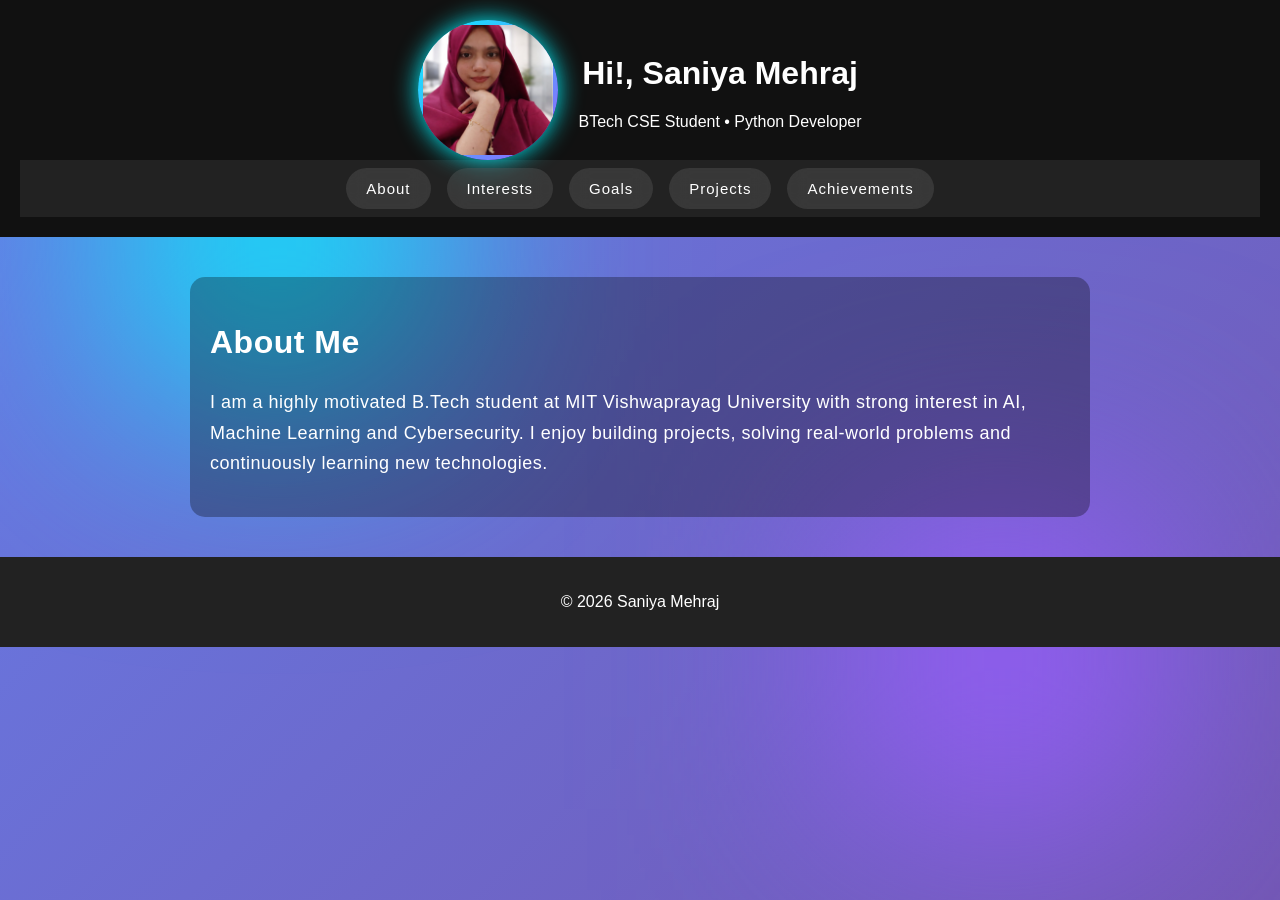
==== index.html @ 71ebf5fb "Update index.html" ====
<!DOCTYPE html>
<html lang="en">
<head>
<meta charset="UTF-8">
<meta name="viewport" content="width=device-width, initial-scale=1.0">
<title>Saniya Mehraj | Portfolio</title>
<link rel="stylesheet" href="style.css">
</head>

<body>

<header class="header">
  <div class="header-content">
    <div class="profile-circle">
      <img src="assets/profile.jpg" alt="Profile">
    </div>

    <div>
      <h1>Hi!, Saniya Mehraj</h1>
      <p>BTech CSE Student • Python Developer</p>
    </div>
  </div>

  <!-- Navigation -->
  <nav>
    <button onclick="showPage('about')">About</button>
    <button onclick="showPage('interests')">Interests</button>
    <button onclick="showPage('goals')">Goals</button>
    <button onclick="showPage('projects')">Projects</button>
    <button onclick="showPage('certificates')">Achievements</button>
  </nav>
</header>

<!-- ================== ABOUT ================== -->
<section id="about" class="page active">
  <h2>About Me</h2>
  <p>
    I am a highly motivated B.Tech student at MIT Vishwaprayag University with strong interest in AI, Machine Learning and Cybersecurity. I enjoy building projects, solving real-world problems and continuously learning new technologies.
  </p>
</section>

<!-- ================== INTERESTS ================== -->
<section id="interests" class="page">
  <h2>My Interests</h2>

  <div class="grid">
    <div class="card">🌐 Web Development</div>
    <div class="card">🤖 Artificial Intelligence</div>
    <div class="card">🔐 Cybersecurity</div>
    <div class="card">💻 Programming</div>
    <div class="card">🧠 Prompt Engineering</div>
    <div class="card">📊 Problem Solving</div>
  </div>
</section>

<!-- ================== GOALS ================== -->
<section id="goals" class="page">
  <h2>Career Goals</h2>

  <div class="goals-container">

    <div class="card goal-card">
      <h4>🚀 Short-Term Goals</h4>
      <ul>
        <li>Strengthen programming & problem-solving skills</li>
        <li>Build real-world projects in AI/ML & Cybersecurity</li>
        <li>Gain internships in tech industry</li>
        <li>Learn TensorFlow, PyTorch & Cloud</li>
      </ul>
    </div>

    <div class="card goal-card">
      <h4>🌟 Long-Term Goals</h4>
      <ul>
        <li>Become AI/ML Engineer or Cybersecurity Specialist</li>
        <li>Work on impactful tech solutions</li>
        <li>Be part of innovative startup</li>
        <li>Continuously grow as tech professional</li>
      </ul>
    </div>

  </div>
</section>

<!-- ================== PROJECTS ================== -->
<section id="projects" class="page">
  <h2>My Projects</h2>

  <div class="grid">

    <!-- Python -->
    <div class="project-card">
      <img src="assets/python.jpg">
      <h4>Python Project</h4>
      <p>Reimbursement Workflow System using Python</p>
    </div>

    <!-- ACE -->
    <div class="project-card">
      <img src="assets/ace.jpg">
      <h4>ACE Project</h4>
      <p>Sustainaible And Environment Friendly Recycling Of End-Of-Life Tyres</p>
    </div>

    <!-- Design Thinking -->
    <div class="project-card">
      <img src="assets/design.jpg">
      <h4>Design Thinking</h4>
      <p>Solutions for construction site problems</p>
    </div>

    <!-- AI4All (NEW) -->
    <div class="project-card">
      <img src="assets/ai4all.jpg">
      <h4>AI4All Project</h4>
      <p>
        Developed an AI-based Smart Study Scheduler that helps students plan study time efficiently using intelligent algorithms and data analysis.
      </p>
    </div>

  </div>
</section>

<!-- ================== CERTIFICATES ================== -->
<section id="certificates" class="page">
  <h2>Achievements & Certificates</h2>

  <div class="cert-container">
    <div class="cert-card"><img src="assets/cert1.jpg"><p>Yuva AI</p></div>
    <div class="cert-card"><img src="assets/cert2.jpg"><p>Modern AI</p></div>
    <div class="cert-card"><img src="assets/cert3.jpg"><p>Web Development</p></div>
    <div class="cert-card"><img src="assets/cert4.jpg"><p>Workshop</p></div>
    <div class="cert-card"><img src="assets/cert5.jpg"><p>Hackathon</p></div>
  </div>

</section>

<footer>
  <p>© 2026 Saniya Mehraj</p>
</footer>

<script src="script.js"></script>
</body>
</html>
---- style.css ----
body{
    margin:0;
    font-family: 'Segoe UI', sans-serif;
    
    /* Gradient Background */
    background: linear-gradient(135deg, #667eea, #764ba2, #00c6ff);
    background-size: 300% 300%;
    animation: gradientMove 8s ease infinite;

    color: #333;
}
header{
text-align:center;
padding:40px;
background:linear-gradient(135deg,#667eea,#764ba2);
color:white;
}


.header-content {
    display: flex;
    align-items: center;
    justify-content: center;
    gap: 30px;
    flex-wrap: wrap;   /* prevents overlap on small screens */
}



/* Glowing Circle */
.profile-circle {
    width: 140px;
    height: 140px;
    border-radius: 50%;
    padding: 5px;
    background: linear-gradient(135deg, #00f5ff, #9b5cff);
    box-shadow: 0 0 25px #00f5ff;
    animation: glow 2s infinite alternate;
}

/* Glow Animation */
@keyframes glow {
    from {
        box-shadow: 0 0 10px #00f5ff;
    }
    to {
        box-shadow: 0 0 25px #9b5cff;
    }
}
.header {
    background: #111;
    color: white;
    padding: 20px;
    text-align: center;
}

.header-content {
    display: flex;
    align-items: center;
    justify-content: center;
    gap: 20px;
}


.tagline{opacity:0.9}
nav{
display:flex;
justify-content:center;
flex-wrap:wrap;
background:#222;
}
nav a{
color:white;
padding:12px;
text-decoration:none;
}
nav a:hover{background:#444}
section{
padding:40px 20px;
max-width:900px;
margin:auto;
}
.grid {
    display: grid;
    grid-template-columns: repeat(auto-fit, minmax(250px, 1fr));
    gap: 25px;   /* ⭐ more spacing */
}
.cert-container {
    display: flex;
    gap: 20px;
    overflow-x: auto;
    padding: 20px;
    margin-top: 20px;   /* ⭐ add spacing */
}


.cert-card {
    min-width: 250px;   /* important for one row */
    flex: 0 0 auto;
    background: white;
    border-radius: 15px;
    box-shadow: 0 5px 15px rgba(0,0,0,0.1);
    transition: 0.3s;
}

.cert-card:hover {
    transform: scale(1.05);
}

.card{
    background: rgba(255, 255, 255, 0.15);
    backdrop-filter: blur(10px);
    padding:20px;
    border-radius:15px;
    box-shadow:0 8px 25px rgba(0,0,0,0.2);
    transition:0.3s;
    color: white;
}

.card:hover{
    transform:translateY(-8px) scale(1.02);
}
footer{
text-align:center;
padding:20px;
background:#222;
color:white;
}
.dark{
background:#121212;
color:white;
}
.dark nav{background:#000}
.dark .card{background:#1e1e1e}
/* Page switching */
.page {
    display: none;
}

.page.active {
    display: block;
}

/* Button style (matches your theme) */
/* Modern Navbar Buttons */
nav button {
    background: rgba(255, 255, 255, 0.1);
    border: none;
    color: white;
    padding: 12px 20px;
    margin: 8px;
    border-radius: 25px;
    cursor: pointer;
    font-size: 15px;
    letter-spacing: 1px;
    transition: 0.3s;
    backdrop-filter: blur(10px);
}

/* Hover Glow */
nav button:hover {
    background: linear-gradient(135deg, #00f5ff, #9b5cff);
    box-shadow: 0 0 15px #00f5ff;
    transform: translateY(-2px);
}

.page {
    display: none;
}

.page.active {
    display: block;
}
@keyframes gradientMove {
    0% { background-position: 0% 50%; }
    50% { background-position: 100% 50%; }
    100% { background-position: 0% 50%; }
}
section {
    padding: 40px 20px;
    max-width: 900px;
    margin: 40px auto;   /* adds space between sections */
    border-radius: 20px;
}
body::before {
    content: "";
    position: fixed;
    width: 300px;
    height: 300px;
    background: #00f5ff;
    filter: blur(120px);
    top: 10%;
    left: 10%;
    z-index: -1;
}

body::after {
    content: "";
    position: fixed;
    width: 300px;
    height: 300px;
    background: #9b5cff;
    filter: blur(120px);
    bottom: 10%;
    right: 10%;
    z-index: -1;
}
h3 {
    text-align: center;
    margin-top: 20px;
    color: white;
}

/* Goals Section */
.goals-container {
    display: grid;
    grid-template-columns: repeat(auto-fit, minmax(300px, 1fr));
    gap: 20px;
    margin-top: 20px;
}

.goal-card {
    transition: 0.4s;
}

/* Title */
.goal-card h4 {
    margin-bottom: 10px;
    text-align: center;
}

/* List styling */
.goal-card ul {
    padding-left: 20px;
    line-height: 1.6;
}

/* Hover effect */
.goal-card:hover {
    transform: translateY(-10px) scale(1.02);
    box-shadow: 0 0 25px #9b5cff;
}
.goal-card ul li::marker {
    color: #00f5ff;
}
.profile-circle {
    width: 140px;
    height: 140px;
    border-radius: 50%;
    padding: 5px;
    background: linear-gradient(135deg, #00f5ff, #9b5cff);
    box-shadow: 0 0 25px #00f5ff;
    animation: glow 2s infinite alternate;

    overflow: hidden;   /* ⭐ IMPORTANT FIX */
    flex-shrink: 0;     /* prevents stretching */
}
.profile-circle img {
    width: 100%;
    height: 100%;
    object-fit: cover;   /* keeps image inside circle */
    display: block;
}
/* Project Cards */
.project-card {
    background: rgba(255, 255, 255, 0.15);
    backdrop-filter: blur(10px);
    border-radius: 15px;
    overflow: hidden;
    text-align: center;
    transition: 0.4s;
    color: white;
}

/* Image */
.project-card img {
    width: 100%;
    height: 180px;
    object-fit: cover;
}

/* Hover effect */
.project-card:hover {
    transform: translateY(-10px) scale(1.03);
    box-shadow: 0 0 25px #00f5ff;
}

/* Text */
.project-card h4 {
    margin: 10px 0 5px;
}

.project-card p {
    padding: 0 10px 15px;
    font-size: 14px;
}
.project-card img {
    width: 100%;
    height: 180px;
    object-fit: cover;
    display: block;   /* ⭐ IMPORTANT */
}
.cert-card {
    min-width: 250px;
    flex: 0 0 auto;
    background: white;
    border-radius: 15px;
    overflow: hidden;   /* ⭐ IMPORTANT */
    box-shadow: 0 5px 15px rgba(0,0,0,0.1);
    transition: 0.3s;
}
* {
    box-sizing: border-box;
}
/* About section text white */
#about {
    color: white;
}
#about a {
    color: #00f5ff;
}
#about {
    background: rgba(0, 0, 0, 0.3);
    padding: 20px;
    border-radius: 15px;
}
/* Bigger About text */
#about p {
    font-size: 18px;   /* you can increase to 20px if you want */
    line-height: 1.7;  /* improves readability */
}
#about h2 {
    font-size: 32px;
}
#about {
    letter-spacing: 0.5px;
}
/* About me section text white */
#about me {
    color: white;
}
#about me a {
    color: #00f5ff;
}
#about me {
    background: rgba(0, 0, 0, 0.3);
    padding: 20px;
    border-radius: 15px;
}
/* Bigger About text */
#about me p {
    font-size: 18px;   /* you can increase to 20px if you want */
    line-height: 1.7;  /* improves readability */
}
#about me h2 {
    font-size: 32px;
}
#about me {
    letter-spacing: 0.5px;
}
/* Active Page Button */
nav button.active {
    background: linear-gradient(135deg, #00f5ff, #9b5cff);
    box-shadow: 0 0 15px #00f5ff;
}
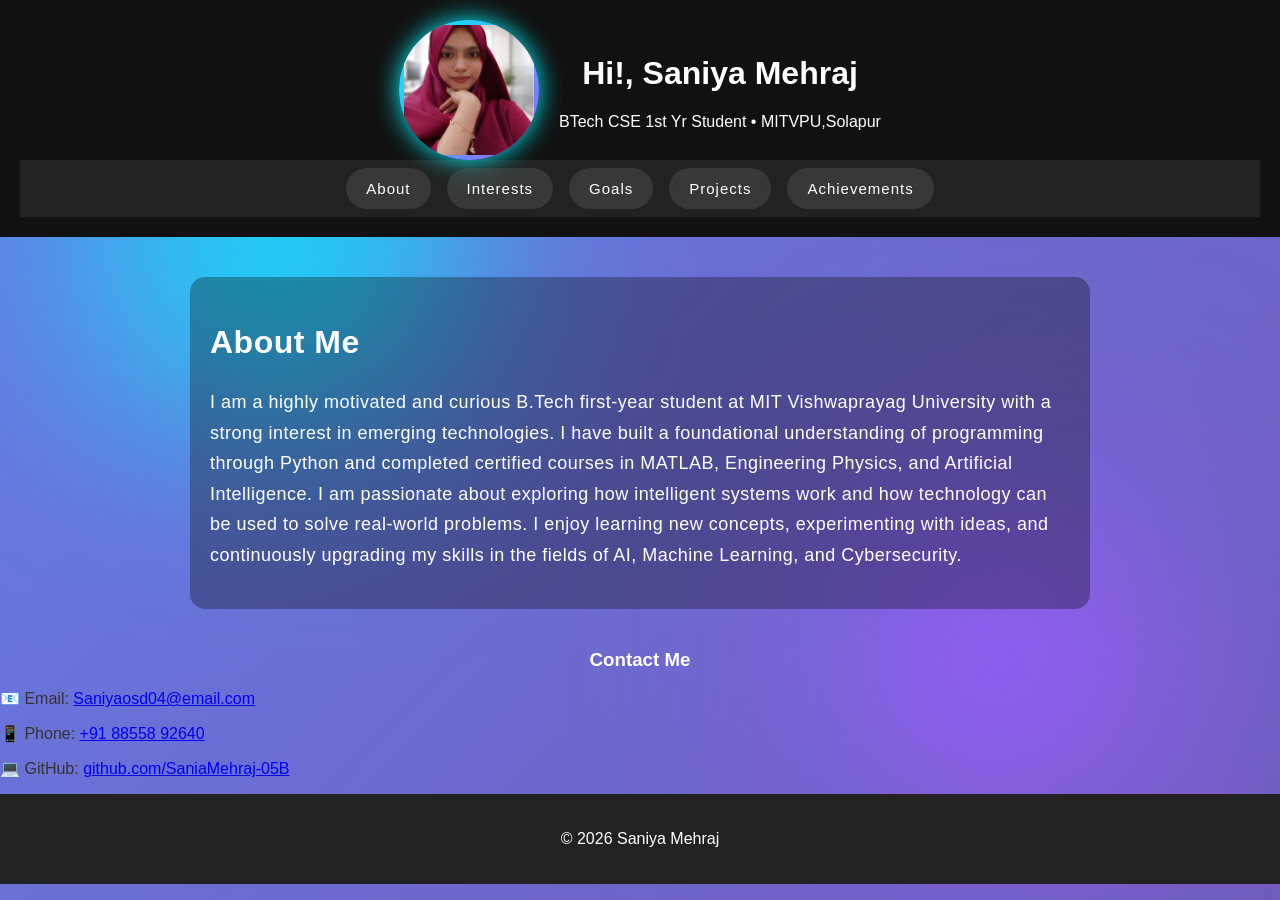
==== commit bccf69df: "Update index.html" ====
--- a/index.html
+++ b/index.html
@@ -17,7 +17,7 @@
 
     <div>
       <h1>Hi!, Saniya Mehraj</h1>
-      <p>BTech CSE Student • Python Developer</p>
+      <p>BTech CSE 1st Yr Student • MITVPU,Solapur</p>
     </div>
   </div>
 
@@ -35,9 +35,30 @@
 <section id="about" class="page active">
   <h2>About Me</h2>
   <p>
-    I am a highly motivated B.Tech student at MIT Vishwaprayag University with strong interest in AI, Machine Learning and Cybersecurity. I enjoy building projects, solving real-world problems and continuously learning new technologies.
+    I am a highly motivated and curious B.Tech first-year student at MIT Vishwaprayag University with a strong interest in emerging technologies. I have built a foundational understanding of programming through Python and completed certified courses in MATLAB, Engineering Physics, and Artificial Intelligence.
+
+I am passionate about exploring how intelligent systems work and how technology can be used to solve real-world problems. I enjoy learning new concepts, experimenting with ideas, and continuously upgrading my skills in the fields of AI, Machine Learning, and Cybersecurity.
+
   </p>
 </section>
+  <div class="contact-box">
+
+  <h3>Contact Me</h3>
+
+  <p>📧 Email: 
+    <a href="mailto:iffatosd04@email.com">Saniyaosd04@email.com</a>
+  </p>
+
+  <p>📱 Phone: 
+    <a href="tel:+91XXXXXXXXXX">+91 88558 92640</a>
+  </p>
+
+  <p>💻 GitHub: 
+    <a href="https://github.com/yourusername" target="_blank">
+      github.com/SaniaMehraj-05B
+    </a>
+  </p>
+
 
 <!-- ================== INTERESTS ================== -->
 <section id="interests" class="page">
@@ -111,10 +132,10 @@
 
     <!-- AI4All (NEW) -->
     <div class="project-card">
-      <img src="assets/ai4all.jpg">
+      
       <h4>AI4All Project</h4>
       <p>
-        Developed an AI-based Smart Study Scheduler that helps students plan study time efficiently using intelligent algorithms and data analysis.
+        Developing an AI-based Smart Study Scheduler that helps students plan study time efficiently using intelligent algorithms and data analysis.
       </p>
     </div>
 
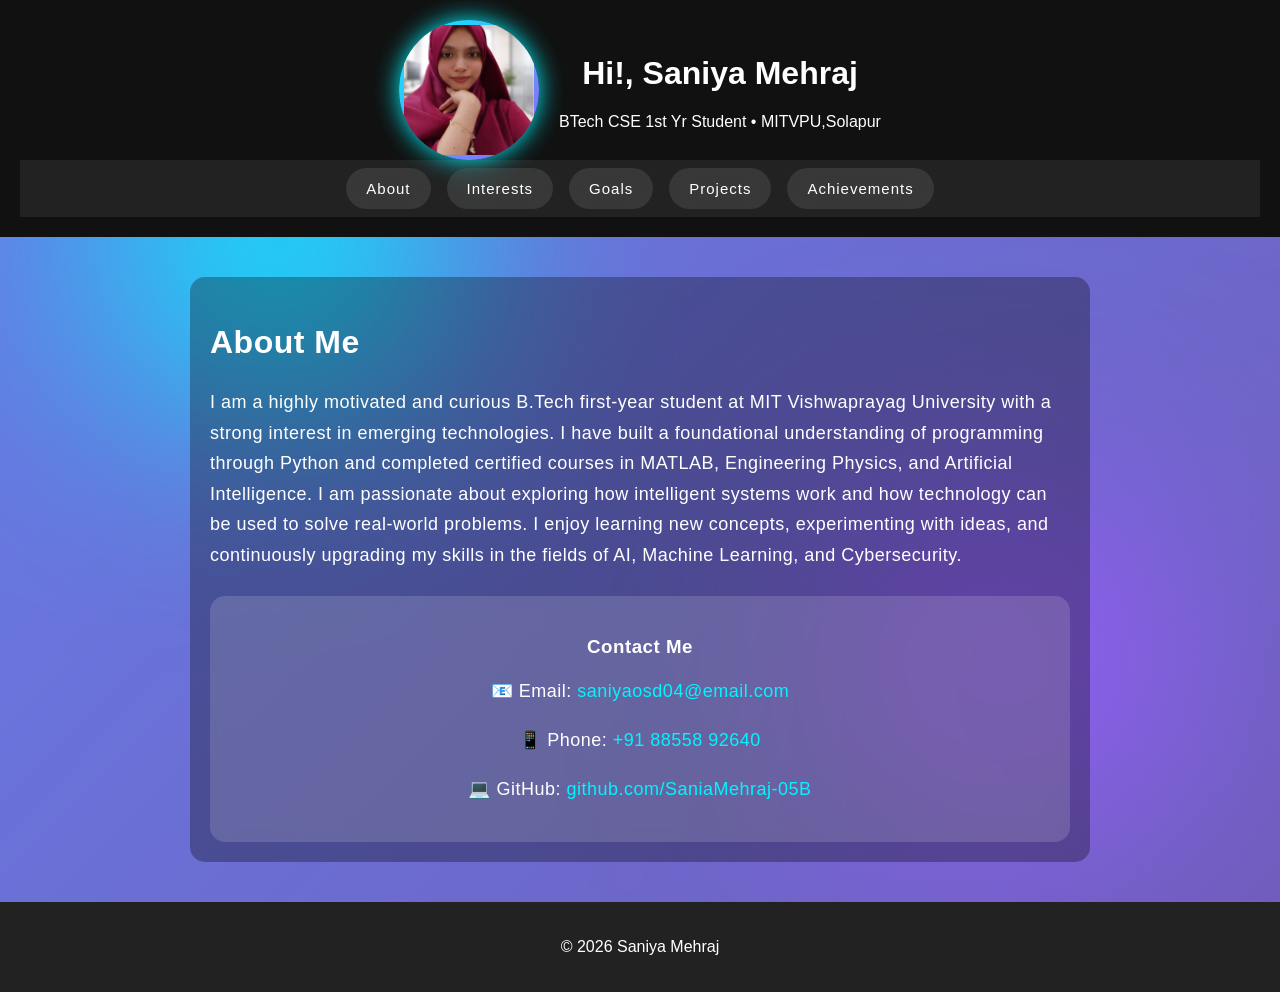
==== commit 9fd69bc6: "Update index.html" ====
--- a/index.html
+++ b/index.html
@@ -38,26 +38,28 @@
     I am a highly motivated and curious B.Tech first-year student at MIT Vishwaprayag University with a strong interest in emerging technologies. I have built a foundational understanding of programming through Python and completed certified courses in MATLAB, Engineering Physics, and Artificial Intelligence.
 
 I am passionate about exploring how intelligent systems work and how technology can be used to solve real-world problems. I enjoy learning new concepts, experimenting with ideas, and continuously upgrading my skills in the fields of AI, Machine Learning, and Cybersecurity.
+    
 
-  </p>
+  <!-- ✅ MOVE CONTACT HERE -->
+  <div class="contact-box">
+    <h3>Contact Me</h3>
+
+    <p>📧 Email: 
+      <a href="mailto:saniyaosd04@email.com">saniyaosd04@email.com</a>
+    </p>
+
+    <p>📱 Phone: 
+      <a href="tel:+918855892640">+91 88558 92640</a>
+    </p>
+
+    <p>💻 GitHub: 
+      <a href="https://github.com/SaniaMehraj-05B" target="_blank">
+        github.com/SaniaMehraj-05B
+      </a>
+    </p>
+  </div>
+
 </section>
-  <div class="contact-box">
-
-  <h3>Contact Me</h3>
-
-  <p>📧 Email: 
-    <a href="mailto:iffatosd04@email.com">Saniyaosd04@email.com</a>
-  </p>
-
-  <p>📱 Phone: 
-    <a href="tel:+91XXXXXXXXXX">+91 88558 92640</a>
-  </p>
-
-  <p>💻 GitHub: 
-    <a href="https://github.com/yourusername" target="_blank">
-      github.com/SaniaMehraj-05B
-    </a>
-  </p>
 
 
 <!-- ================== INTERESTS ================== -->
--- a/style.css
+++ b/style.css
@@ -363,3 +363,22 @@
     background: linear-gradient(135deg, #00f5ff, #9b5cff);
     box-shadow: 0 0 15px #00f5ff;
 }
+/* Contact Box */
+.contact-box {
+    margin-top: 25px;
+    padding: 20px;
+    border-radius: 15px;
+    background: rgba(255,255,255,0.15);
+    backdrop-filter: blur(10px);
+    text-align: center;
+    color: white;
+}
+
+.contact-box a {
+    color: #00f5ff;
+    text-decoration: none;
+}
+
+.contact-box a:hover {
+    text-decoration: underline;
+}
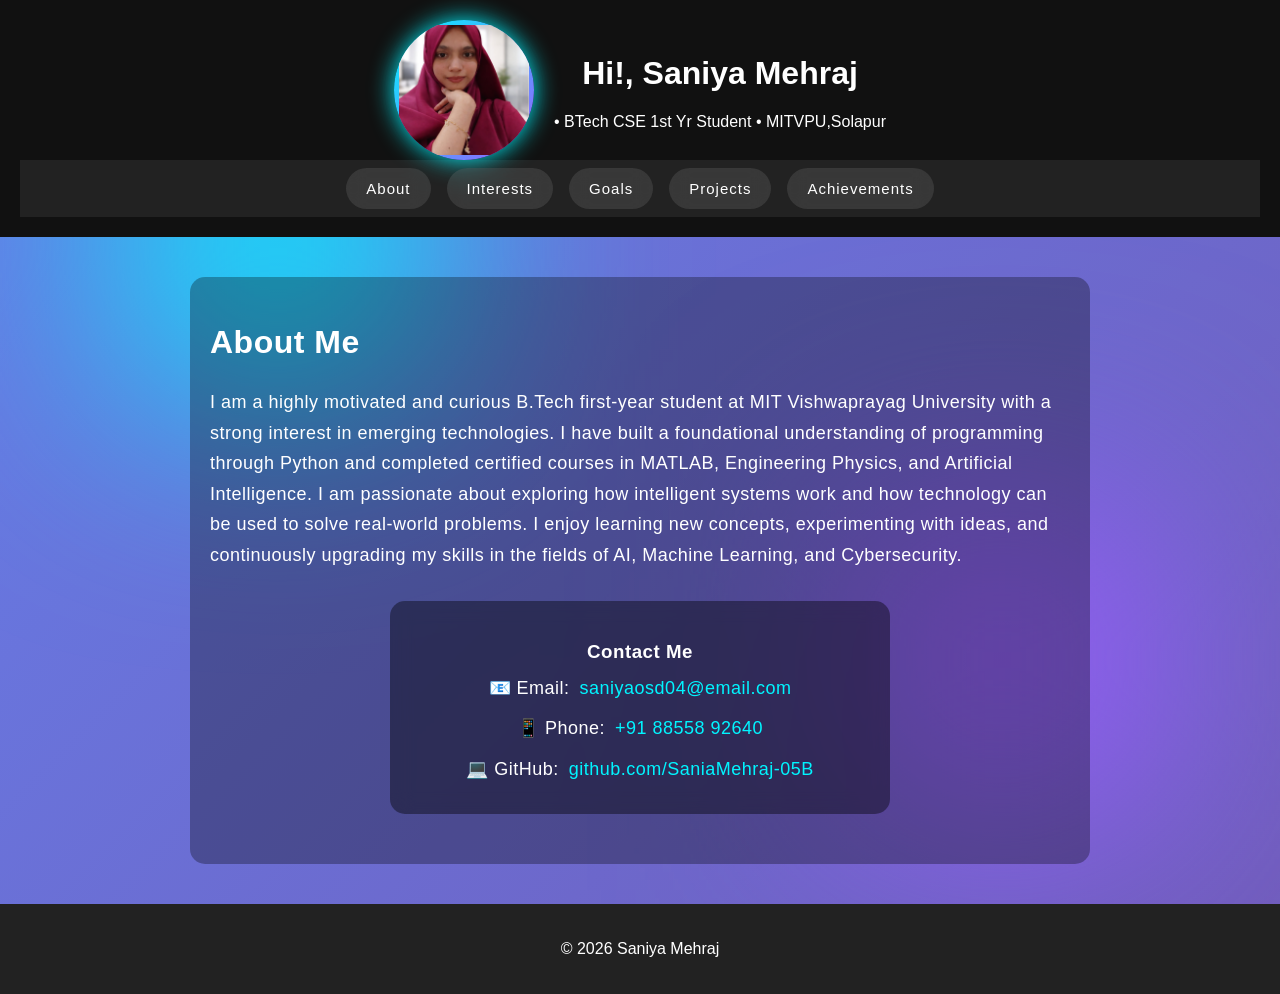
==== commit 42b1ec47: "Update index.html" ====
--- a/index.html
+++ b/index.html
@@ -17,7 +17,7 @@
 
     <div>
       <h1>Hi!, Saniya Mehraj</h1>
-      <p>BTech CSE 1st Yr Student • MITVPU,Solapur</p>
+      <p> • BTech CSE 1st Yr Student • MITVPU,Solapur</p>
     </div>
   </div>
 
--- a/style.css
+++ b/style.css
@@ -382,3 +382,43 @@
 .contact-box a:hover {
     text-decoration: underline;
 }
+/* Contact Box CENTERED */
+#about .contact-box {
+    margin: 30px auto;
+    padding: 20px;
+    max-width: 500px;
+    text-align: center;
+
+    background: rgba(0, 0, 0, 0.4);
+    border-radius: 15px;
+    backdrop-filter: blur(10px);
+}
+
+/* Text */
+#about .contact-box p {
+    font-size: 18px;
+    margin: 10px 0;
+    color: white;
+}
+
+/* Links */
+#about .contact-box a {
+    color: #00f5ff;
+    text-decoration: none;
+    font-weight: 500;
+}
+
+#about .contact-box a:hover {
+    text-decoration: underline;
+}
+
+/* Heading */
+#about .contact-box h3 {
+    color: white;
+    margin-bottom: 10px;
+}
+#about .contact-box p {
+    display: flex;
+    justify-content: center;
+    gap: 10px;
+}
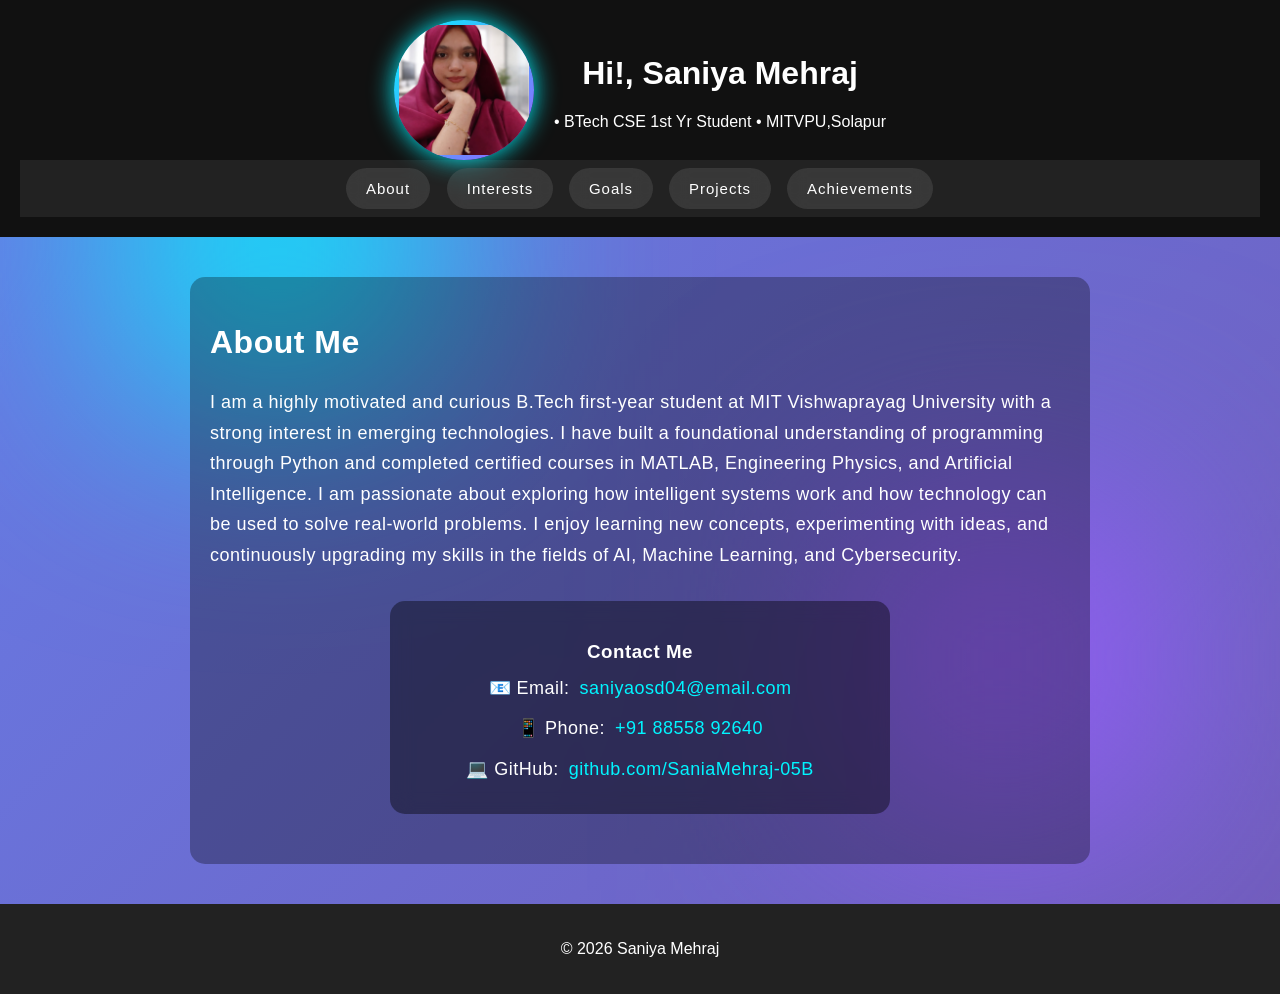
==== commit 30cf27e4: "Update index.html" ====
--- a/index.html
+++ b/index.html
@@ -149,11 +149,11 @@
   <h2>Achievements & Certificates</h2>
 
   <div class="cert-container">
-    <div class="cert-card"><img src="assets/cert1.jpg"><p>Yuva AI</p></div>
-    <div class="cert-card"><img src="assets/cert2.jpg"><p>Modern AI</p></div>
-    <div class="cert-card"><img src="assets/cert3.jpg"><p>Web Development</p></div>
-    <div class="cert-card"><img src="assets/cert4.jpg"><p>Workshop</p></div>
-    <div class="cert-card"><img src="assets/cert5.jpg"><p>Hackathon</p></div>
+    <div class="cert-card"><img src="assets/cert1.jpg"><p>Yuva AI for All</p></div>
+    <div class="cert-card"><img src="assets/cert2.jpg"><p>Introduction to Modern AI</p></div>
+    <div class="cert-card"><img src="assets/cert3.jpg"><p>Introduction to Programming with Matlab</p></div>
+    <div class="cert-card"><img src="assets/cert4.jpg"><p>Revisiting chemistry</p></div>
+    <div class="cert-card"><img src="assets/cert5.jpg"><p>Engineering Physics Prerequisites</p></div>
   </div>
 
 </section>
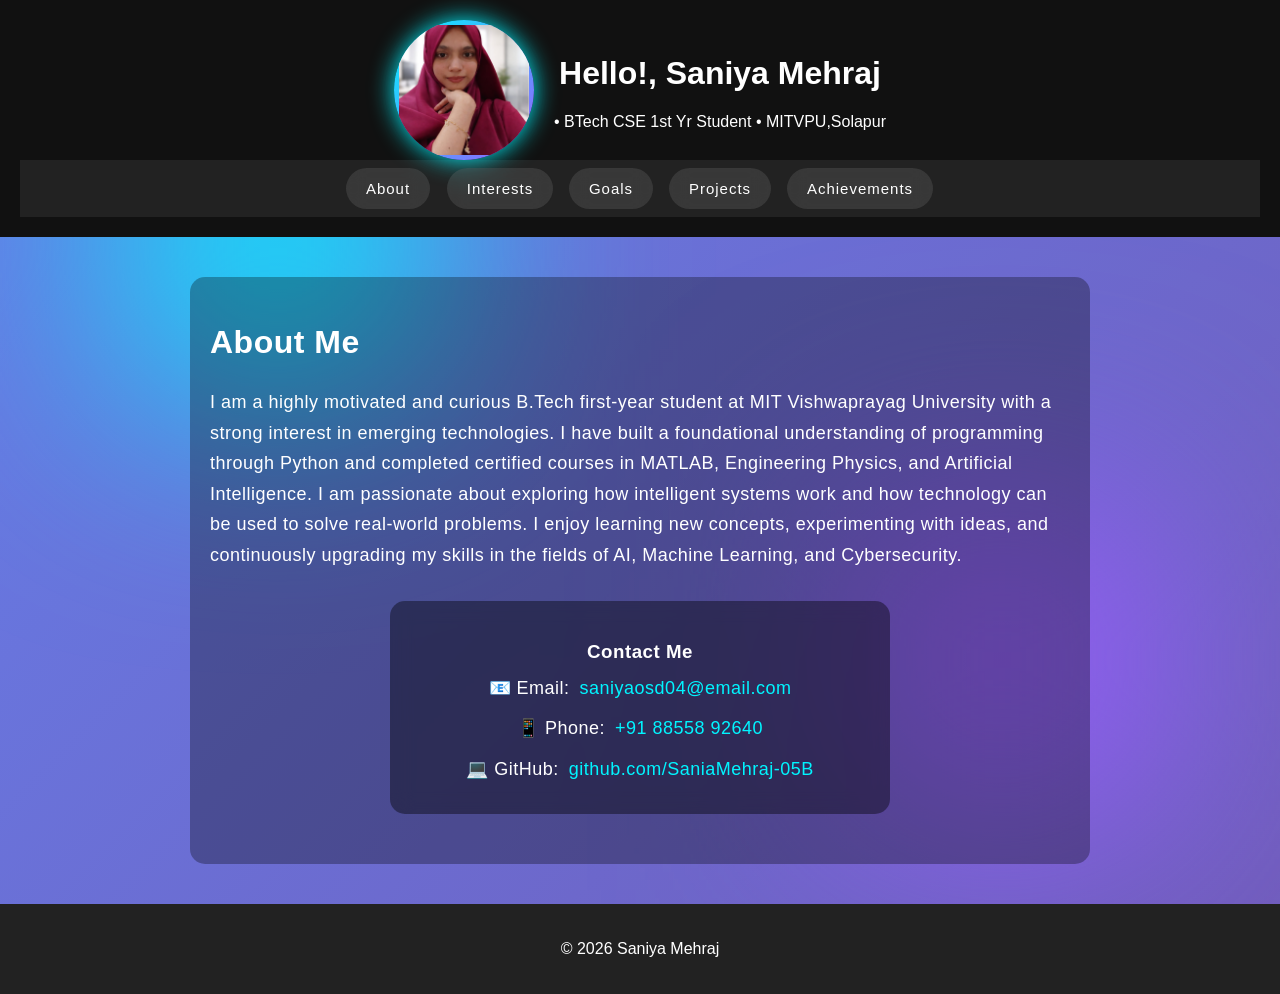
==== commit d54fb8a0: "Update index.html" ====
--- a/index.html
+++ b/index.html
@@ -16,7 +16,7 @@
     </div>
 
     <div>
-      <h1>Hi!, Saniya Mehraj</h1>
+      <h1>Hello!, Saniya Mehraj</h1>
       <p> • BTech CSE 1st Yr Student • MITVPU,Solapur</p>
     </div>
   </div>
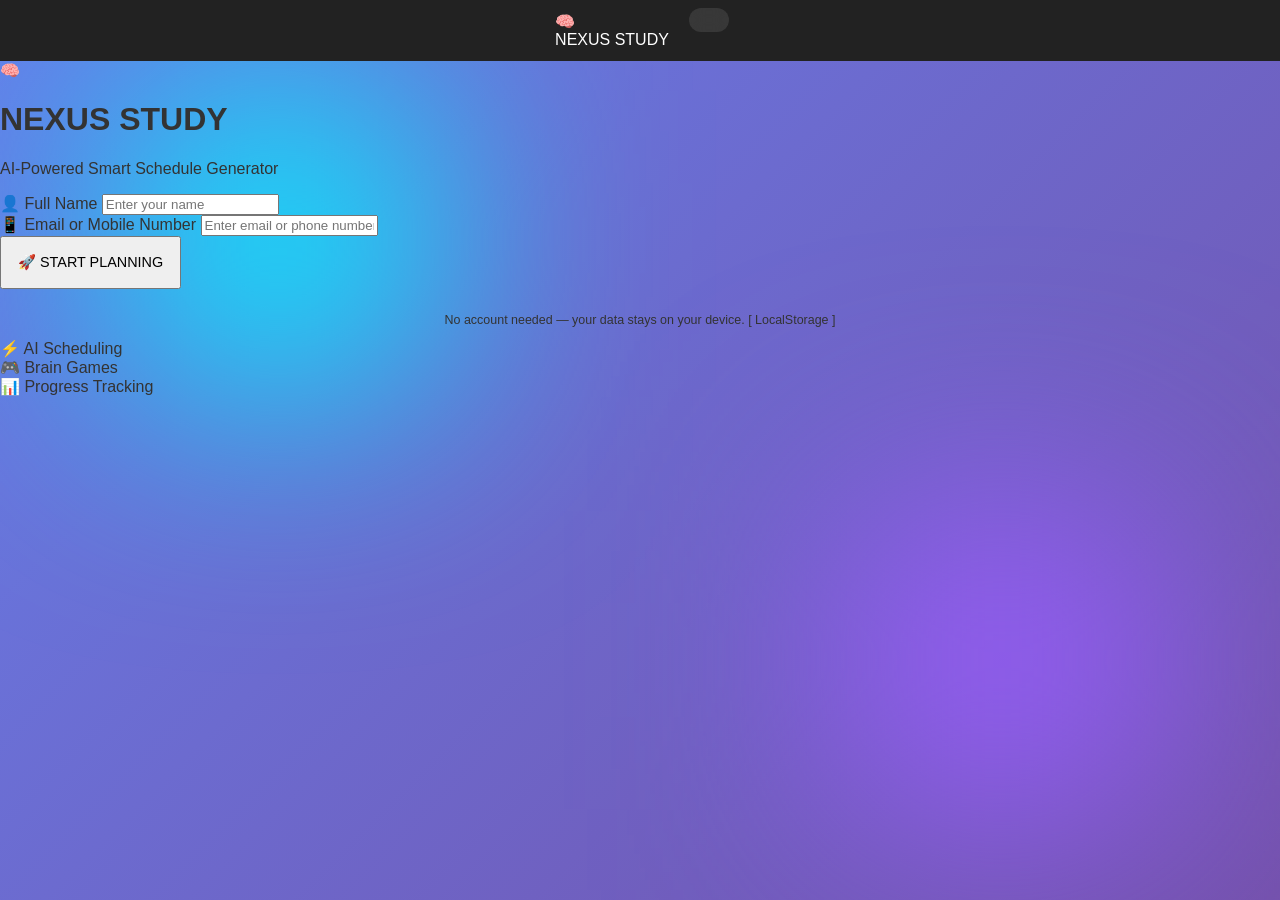
==== commit 8fbaf2ae: "Rename index (2).html to index.html" ====
--- a/index.html
+++ b/index.html
@@ -1,167 +1,174 @@
 <!DOCTYPE html>
 <html lang="en">
 <head>
-<meta charset="UTF-8">
-<meta name="viewport" content="width=device-width, initial-scale=1.0">
-<title>Saniya Mehraj | Portfolio</title>
-<link rel="stylesheet" href="style.css">
+  <meta charset="UTF-8" />
+  <meta name="viewport" content="width=device-width, initial-scale=1.0" />
+  <title>NEXUS STUDY — AI Smart Schedule Generator</title>
+  <link rel="stylesheet" href="style.css" />
 </head>
-
 <body>
 
-<header class="header">
-  <div class="header-content">
-    <div class="profile-circle">
-      <img src="assets/profile.jpg" alt="Profile">
+  <!-- Scanline effect overlay -->
+  <div class="scanlines"></div>
+
+  <!-- Animated Background -->
+  <div class="bg-animated">
+    <div class="bg-orb bg-orb-1"></div>
+    <div class="bg-orb bg-orb-2"></div>
+    <div class="bg-orb bg-orb-3"></div>
+    <div class="bg-grid"></div>
+  </div>
+
+  <!-- Navbar -->
+  <nav class="navbar">
+    <a href="index.html" class="navbar-brand">
+      <div class="brand-icon">🧠</div>
+      <span class="brand-name">NEXUS STUDY</span>
+    </a>
+    <div class="navbar-actions">
+      <!-- Theme Toggle button -->
+      <button class="theme-toggle" id="themeToggle" title="Toggle light/dark mode" aria-label="Toggle theme"></button>
     </div>
+  </nav>
 
-    <div>
-      <h1>Hello!, Saniya Mehraj</h1>
-      <p> • BTech CSE 1st Yr Student • MITVPU,Solapur</p>
+  <!-- Main Login Container -->
+  <div class="page-wrapper">
+    <div class="login-container">
+      <div class="glass-card login-card fade-in">
+
+        <!-- Logo + Title -->
+        <div class="login-logo-area">
+          <div class="login-logo">🧠</div>
+          <h1 class="login-title neon-text">NEXUS STUDY</h1>
+          <p class="login-subtitle">AI-Powered Smart Schedule Generator</p>
+        </div>
+
+        <div class="login-divider"></div>
+
+        <!-- Form -->
+        <form id="loginForm" onsubmit="handleLogin(event)">
+
+          <!-- Name Field -->
+          <div class="form-group">
+            <label class="form-label" for="userName">
+              <span>👤</span> Full Name
+            </label>
+            <input
+              type="text"
+              id="userName"
+              class="form-input"
+              placeholder="Enter your name"
+              autocomplete="off"
+              required
+            />
+          </div>
+
+          <!-- Email or Phone Field -->
+          <div class="form-group">
+            <label class="form-label" for="userContact">
+              <span>📱</span> Email or Mobile Number
+            </label>
+            <input
+              type="text"
+              id="userContact"
+              class="form-input"
+              placeholder="Enter email or phone number"
+              autocomplete="off"
+              required
+            />
+          </div>
+
+          <!-- Submit Button -->
+          <button type="submit" class="btn-primary w-full mt-16" style="font-size: 0.9rem; padding: 16px;">
+            🚀 START PLANNING
+          </button>
+        </form>
+
+        <!-- Footer Note -->
+        <p style="text-align: center; margin-top: 24px; font-size: 0.78rem; color: var(--text-muted);">
+          No account needed — your data stays on your device.
+          <span style="color: var(--neon-cyan); font-family: var(--font-mono);">[ LocalStorage ]</span>
+        </p>
+
+        <!-- Features Row -->
+        <div class="flex-center gap-16 mt-24" style="flex-wrap: wrap;">
+          <div class="badge badge-cyan">⚡ AI Scheduling</div>
+          <div class="badge badge-purple">🎮 Brain Games</div>
+          <div class="badge badge-green">📊 Progress Tracking</div>
+        </div>
+
+      </div>
     </div>
   </div>
 
-  <!-- Navigation -->
-  <nav>
-    <button onclick="showPage('about')">About</button>
-    <button onclick="showPage('interests')">Interests</button>
-    <button onclick="showPage('goals')">Goals</button>
-    <button onclick="showPage('projects')">Projects</button>
-    <button onclick="showPage('certificates')">Achievements</button>
-  </nav>
-</header>
+  <!-- Toast Container -->
+  <div id="toast-container"></div>
 
-<!-- ================== ABOUT ================== -->
-<section id="about" class="page active">
-  <h2>About Me</h2>
-  <p>
-    I am a highly motivated and curious B.Tech first-year student at MIT Vishwaprayag University with a strong interest in emerging technologies. I have built a foundational understanding of programming through Python and completed certified courses in MATLAB, Engineering Physics, and Artificial Intelligence.
+  <!-- Main Script -->
+  <script src="script.js"></script>
 
-I am passionate about exploring how intelligent systems work and how technology can be used to solve real-world problems. I enjoy learning new concepts, experimenting with ideas, and continuously upgrading my skills in the fields of AI, Machine Learning, and Cybersecurity.
-    
+  <script>
+    // ── Login Logic ──
 
-  <!-- ✅ MOVE CONTACT HERE -->
-  <div class="contact-box">
-    <h3>Contact Me</h3>
+    /**
+     * Handles form submit for login/signup.
+     * Saves user info to LocalStorage, then redirects.
+     */
+    function handleLogin(event) {
+      event.preventDefault();
 
-    <p>📧 Email: 
-      <a href="mailto:saniyaosd04@email.com">saniyaosd04@email.com</a>
-    </p>
+      const name = document.getElementById('userName').value.trim();
+      const contact = document.getElementById('userContact').value.trim();
 
-    <p>📱 Phone: 
-      <a href="tel:+918855892640">+91 88558 92640</a>
-    </p>
+      // Basic validation
+      if (!name || !contact) {
+        showToast('Please fill in all fields!', 'error');
+        return;
+      }
 
-    <p>💻 GitHub: 
-      <a href="https://github.com/SaniaMehraj-05B" target="_blank">
-        github.com/SaniaMehraj-05B
-      </a>
-    </p>
-  </div>
+      // Validate: email or 10-digit mobile
+      const isEmail = /^[^\s@]+@[^\s@]+\.[^\s@]+$/.test(contact);
+      const isPhone = /^[6-9]\d{9}$/.test(contact);
 
-</section>
+      if (!isEmail && !isPhone) {
+        showToast('Enter a valid email or 10-digit mobile number.', 'error');
+        return;
+      }
 
+      // Save to LocalStorage
+      const userData = {
+        name: name,
+        contact: contact,
+        joinedAt: new Date().toISOString()
+      };
+      localStorage.setItem('nexus_user', JSON.stringify(userData));
 
-<!-- ================== INTERESTS ================== -->
-<section id="interests" class="page">
-  <h2>My Interests</h2>
+      // Show success toast, then redirect
+      showToast(`Welcome, ${name}! 🎉 Setting up your profile...`, 'success');
 
-  <div class="grid">
-    <div class="card">🌐 Web Development</div>
-    <div class="card">🤖 Artificial Intelligence</div>
-    <div class="card">🔐 Cybersecurity</div>
-    <div class="card">💻 Programming</div>
-    <div class="card">🧠 Prompt Engineering</div>
-    <div class="card">📊 Problem Solving</div>
-  </div>
-</section>
+      setTimeout(() => {
+        window.location.href = 'setup.html';
+      }, 1500);
+    }
 
-<!-- ================== GOALS ================== -->
-<section id="goals" class="page">
-  <h2>Career Goals</h2>
+    // ── Check if already logged in ──
+    window.addEventListener('DOMContentLoaded', () => {
+      // If user just logged out, don't redirect — show login page
+      const justLoggedOut = sessionStorage.getItem('nexus_logged_out');
+      if (justLoggedOut) {
+        sessionStorage.removeItem('nexus_logged_out');
+        return; // Stay on login page
+      }
 
-  <div class="goals-container">
+      const user = JSON.parse(localStorage.getItem('nexus_user'));
+      const setup = localStorage.getItem('nexus_setup');
 
-    <div class="card goal-card">
-      <h4>🚀 Short-Term Goals</h4>
-      <ul>
-        <li>Strengthen programming & problem-solving skills</li>
-        <li>Build real-world projects in AI/ML & Cybersecurity</li>
-        <li>Gain internships in tech industry</li>
-        <li>Learn TensorFlow, PyTorch & Cloud</li>
-      </ul>
-    </div>
+      // If already set up, go to dashboard
+      if (user && setup) {
+        window.location.href = 'dashboard.html';
+      }
+    });
+  </script>
 
-    <div class="card goal-card">
-      <h4>🌟 Long-Term Goals</h4>
-      <ul>
-        <li>Become AI/ML Engineer or Cybersecurity Specialist</li>
-        <li>Work on impactful tech solutions</li>
-        <li>Be part of innovative startup</li>
-        <li>Continuously grow as tech professional</li>
-      </ul>
-    </div>
-
-  </div>
-</section>
-
-<!-- ================== PROJECTS ================== -->
-<section id="projects" class="page">
-  <h2>My Projects</h2>
-
-  <div class="grid">
-
-    <!-- Python -->
-    <div class="project-card">
-      <img src="assets/python.jpg">
-      <h4>Python Project</h4>
-      <p>Reimbursement Workflow System using Python</p>
-    </div>
-
-    <!-- ACE -->
-    <div class="project-card">
-      <img src="assets/ace.jpg">
-      <h4>ACE Project</h4>
-      <p>Sustainaible And Environment Friendly Recycling Of End-Of-Life Tyres</p>
-    </div>
-
-    <!-- Design Thinking -->
-    <div class="project-card">
-      <img src="assets/design.jpg">
-      <h4>Design Thinking</h4>
-      <p>Solutions for construction site problems</p>
-    </div>
-
-    <!-- AI4All (NEW) -->
-    <div class="project-card">
-      
-      <h4>AI4All Project</h4>
-      <p>
-        Developing an AI-based Smart Study Scheduler that helps students plan study time efficiently using intelligent algorithms and data analysis.
-      </p>
-    </div>
-
-  </div>
-</section>
-
-<!-- ================== CERTIFICATES ================== -->
-<section id="certificates" class="page">
-  <h2>Achievements & Certificates</h2>
-
-  <div class="cert-container">
-    <div class="cert-card"><img src="assets/cert1.jpg"><p>Yuva AI for All</p></div>
-    <div class="cert-card"><img src="assets/cert2.jpg"><p>Introduction to Modern AI</p></div>
-    <div class="cert-card"><img src="assets/cert3.jpg"><p>Introduction to Programming with Matlab</p></div>
-    <div class="cert-card"><img src="assets/cert4.jpg"><p>Revisiting chemistry</p></div>
-    <div class="cert-card"><img src="assets/cert5.jpg"><p>Engineering Physics Prerequisites</p></div>
-  </div>
-
-</section>
-
-<footer>
-  <p>© 2026 Saniya Mehraj</p>
-</footer>
-
-<script src="script.js"></script>
 </body>
 </html>
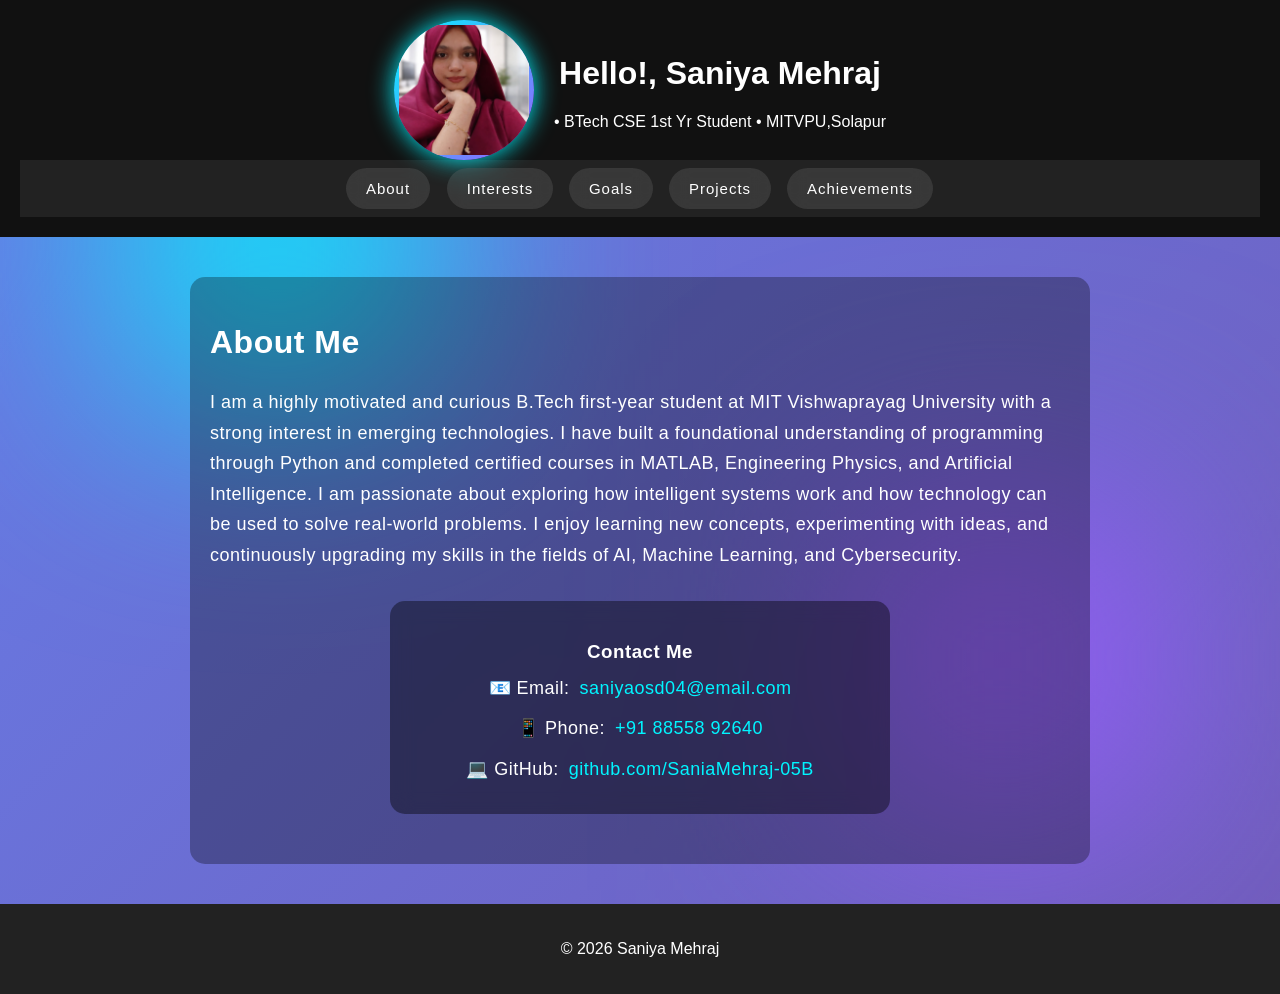
==== commit 6c131098: "Rename index1.html to index.html" ====
--- a/index.html
+++ b/index.html
@@ -1,174 +1,167 @@
 <!DOCTYPE html>
 <html lang="en">
 <head>
-  <meta charset="UTF-8" />
-  <meta name="viewport" content="width=device-width, initial-scale=1.0" />
-  <title>NEXUS STUDY — AI Smart Schedule Generator</title>
-  <link rel="stylesheet" href="style.css" />
+<meta charset="UTF-8">
+<meta name="viewport" content="width=device-width, initial-scale=1.0">
+<title>Saniya Mehraj | Portfolio</title>
+<link rel="stylesheet" href="style.css">
 </head>
+
 <body>
 
-  <!-- Scanline effect overlay -->
-  <div class="scanlines"></div>
+<header class="header">
+  <div class="header-content">
+    <div class="profile-circle">
+      <img src="assets/profile.jpg" alt="Profile">
+    </div>
 
-  <!-- Animated Background -->
-  <div class="bg-animated">
-    <div class="bg-orb bg-orb-1"></div>
-    <div class="bg-orb bg-orb-2"></div>
-    <div class="bg-orb bg-orb-3"></div>
-    <div class="bg-grid"></div>
-  </div>
-
-  <!-- Navbar -->
-  <nav class="navbar">
-    <a href="index.html" class="navbar-brand">
-      <div class="brand-icon">🧠</div>
-      <span class="brand-name">NEXUS STUDY</span>
-    </a>
-    <div class="navbar-actions">
-      <!-- Theme Toggle button -->
-      <button class="theme-toggle" id="themeToggle" title="Toggle light/dark mode" aria-label="Toggle theme"></button>
-    </div>
-  </nav>
-
-  <!-- Main Login Container -->
-  <div class="page-wrapper">
-    <div class="login-container">
-      <div class="glass-card login-card fade-in">
-
-        <!-- Logo + Title -->
-        <div class="login-logo-area">
-          <div class="login-logo">🧠</div>
-          <h1 class="login-title neon-text">NEXUS STUDY</h1>
-          <p class="login-subtitle">AI-Powered Smart Schedule Generator</p>
-        </div>
-
-        <div class="login-divider"></div>
-
-        <!-- Form -->
-        <form id="loginForm" onsubmit="handleLogin(event)">
-
-          <!-- Name Field -->
-          <div class="form-group">
-            <label class="form-label" for="userName">
-              <span>👤</span> Full Name
-            </label>
-            <input
-              type="text"
-              id="userName"
-              class="form-input"
-              placeholder="Enter your name"
-              autocomplete="off"
-              required
-            />
-          </div>
-
-          <!-- Email or Phone Field -->
-          <div class="form-group">
-            <label class="form-label" for="userContact">
-              <span>📱</span> Email or Mobile Number
-            </label>
-            <input
-              type="text"
-              id="userContact"
-              class="form-input"
-              placeholder="Enter email or phone number"
-              autocomplete="off"
-              required
-            />
-          </div>
-
-          <!-- Submit Button -->
-          <button type="submit" class="btn-primary w-full mt-16" style="font-size: 0.9rem; padding: 16px;">
-            🚀 START PLANNING
-          </button>
-        </form>
-
-        <!-- Footer Note -->
-        <p style="text-align: center; margin-top: 24px; font-size: 0.78rem; color: var(--text-muted);">
-          No account needed — your data stays on your device.
-          <span style="color: var(--neon-cyan); font-family: var(--font-mono);">[ LocalStorage ]</span>
-        </p>
-
-        <!-- Features Row -->
-        <div class="flex-center gap-16 mt-24" style="flex-wrap: wrap;">
-          <div class="badge badge-cyan">⚡ AI Scheduling</div>
-          <div class="badge badge-purple">🎮 Brain Games</div>
-          <div class="badge badge-green">📊 Progress Tracking</div>
-        </div>
-
-      </div>
+    <div>
+      <h1>Hello!, Saniya Mehraj</h1>
+      <p> • BTech CSE 1st Yr Student • MITVPU,Solapur</p>
     </div>
   </div>
 
-  <!-- Toast Container -->
-  <div id="toast-container"></div>
+  <!-- Navigation -->
+  <nav>
+    <button onclick="showPage('about')">About</button>
+    <button onclick="showPage('interests')">Interests</button>
+    <button onclick="showPage('goals')">Goals</button>
+    <button onclick="showPage('projects')">Projects</button>
+    <button onclick="showPage('certificates')">Achievements</button>
+  </nav>
+</header>
 
-  <!-- Main Script -->
-  <script src="script.js"></script>
+<!-- ================== ABOUT ================== -->
+<section id="about" class="page active">
+  <h2>About Me</h2>
+  <p>
+    I am a highly motivated and curious B.Tech first-year student at MIT Vishwaprayag University with a strong interest in emerging technologies. I have built a foundational understanding of programming through Python and completed certified courses in MATLAB, Engineering Physics, and Artificial Intelligence.
 
-  <script>
-    // ── Login Logic ──
+I am passionate about exploring how intelligent systems work and how technology can be used to solve real-world problems. I enjoy learning new concepts, experimenting with ideas, and continuously upgrading my skills in the fields of AI, Machine Learning, and Cybersecurity.
+    
 
-    /**
-     * Handles form submit for login/signup.
-     * Saves user info to LocalStorage, then redirects.
-     */
-    function handleLogin(event) {
-      event.preventDefault();
+  <!-- ✅ MOVE CONTACT HERE -->
+  <div class="contact-box">
+    <h3>Contact Me</h3>
 
-      const name = document.getElementById('userName').value.trim();
-      const contact = document.getElementById('userContact').value.trim();
+    <p>📧 Email: 
+      <a href="mailto:saniyaosd04@email.com">saniyaosd04@email.com</a>
+    </p>
 
-      // Basic validation
-      if (!name || !contact) {
-        showToast('Please fill in all fields!', 'error');
-        return;
-      }
+    <p>📱 Phone: 
+      <a href="tel:+918855892640">+91 88558 92640</a>
+    </p>
 
-      // Validate: email or 10-digit mobile
-      const isEmail = /^[^\s@]+@[^\s@]+\.[^\s@]+$/.test(contact);
-      const isPhone = /^[6-9]\d{9}$/.test(contact);
+    <p>💻 GitHub: 
+      <a href="https://github.com/SaniaMehraj-05B" target="_blank">
+        github.com/SaniaMehraj-05B
+      </a>
+    </p>
+  </div>
 
-      if (!isEmail && !isPhone) {
-        showToast('Enter a valid email or 10-digit mobile number.', 'error');
-        return;
-      }
+</section>
 
-      // Save to LocalStorage
-      const userData = {
-        name: name,
-        contact: contact,
-        joinedAt: new Date().toISOString()
-      };
-      localStorage.setItem('nexus_user', JSON.stringify(userData));
 
-      // Show success toast, then redirect
-      showToast(`Welcome, ${name}! 🎉 Setting up your profile...`, 'success');
+<!-- ================== INTERESTS ================== -->
+<section id="interests" class="page">
+  <h2>My Interests</h2>
 
-      setTimeout(() => {
-        window.location.href = 'setup.html';
-      }, 1500);
-    }
+  <div class="grid">
+    <div class="card">🌐 Web Development</div>
+    <div class="card">🤖 Artificial Intelligence</div>
+    <div class="card">🔐 Cybersecurity</div>
+    <div class="card">💻 Programming</div>
+    <div class="card">🧠 Prompt Engineering</div>
+    <div class="card">📊 Problem Solving</div>
+  </div>
+</section>
 
-    // ── Check if already logged in ──
-    window.addEventListener('DOMContentLoaded', () => {
-      // If user just logged out, don't redirect — show login page
-      const justLoggedOut = sessionStorage.getItem('nexus_logged_out');
-      if (justLoggedOut) {
-        sessionStorage.removeItem('nexus_logged_out');
-        return; // Stay on login page
-      }
+<!-- ================== GOALS ================== -->
+<section id="goals" class="page">
+  <h2>Career Goals</h2>
 
-      const user = JSON.parse(localStorage.getItem('nexus_user'));
-      const setup = localStorage.getItem('nexus_setup');
+  <div class="goals-container">
 
-      // If already set up, go to dashboard
-      if (user && setup) {
-        window.location.href = 'dashboard.html';
-      }
-    });
-  </script>
+    <div class="card goal-card">
+      <h4>🚀 Short-Term Goals</h4>
+      <ul>
+        <li>Strengthen programming & problem-solving skills</li>
+        <li>Build real-world projects in AI/ML & Cybersecurity</li>
+        <li>Gain internships in tech industry</li>
+        <li>Learn TensorFlow, PyTorch & Cloud</li>
+      </ul>
+    </div>
 
+    <div class="card goal-card">
+      <h4>🌟 Long-Term Goals</h4>
+      <ul>
+        <li>Become AI/ML Engineer or Cybersecurity Specialist</li>
+        <li>Work on impactful tech solutions</li>
+        <li>Be part of innovative startup</li>
+        <li>Continuously grow as tech professional</li>
+      </ul>
+    </div>
+
+  </div>
+</section>
+
+<!-- ================== PROJECTS ================== -->
+<section id="projects" class="page">
+  <h2>My Projects</h2>
+
+  <div class="grid">
+
+    <!-- Python -->
+    <div class="project-card">
+      <img src="assets/python.jpg">
+      <h4>Python Project</h4>
+      <p>Reimbursement Workflow System using Python</p>
+    </div>
+
+    <!-- ACE -->
+    <div class="project-card">
+      <img src="assets/ace.jpg">
+      <h4>ACE Project</h4>
+      <p>Sustainaible And Environment Friendly Recycling Of End-Of-Life Tyres</p>
+    </div>
+
+    <!-- Design Thinking -->
+    <div class="project-card">
+      <img src="assets/design.jpg">
+      <h4>Design Thinking</h4>
+      <p>Solutions for construction site problems</p>
+    </div>
+
+    <!-- AI4All (NEW) -->
+    <div class="project-card">
+      
+      <h4>AI4All Project</h4>
+      <p>
+        Developing an AI-based Smart Study Scheduler that helps students plan study time efficiently using intelligent algorithms and data analysis.
+      </p>
+    </div>
+
+  </div>
+</section>
+
+<!-- ================== CERTIFICATES ================== -->
+<section id="certificates" class="page">
+  <h2>Achievements & Certificates</h2>
+
+  <div class="cert-container">
+    <div class="cert-card"><img src="assets/cert1.jpg"><p>Yuva AI for All</p></div>
+    <div class="cert-card"><img src="assets/cert2.jpg"><p>Introduction to Modern AI</p></div>
+    <div class="cert-card"><img src="assets/cert3.jpg"><p>Introduction to Programming with Matlab</p></div>
+    <div class="cert-card"><img src="assets/cert4.jpg"><p>Revisiting chemistry</p></div>
+    <div class="cert-card"><img src="assets/cert5.jpg"><p>Engineering Physics Prerequisites</p></div>
+  </div>
+
+</section>
+
+<footer>
+  <p>© 2026 Saniya Mehraj</p>
+</footer>
+
+<script src="script.js"></script>
 </body>
 </html>
